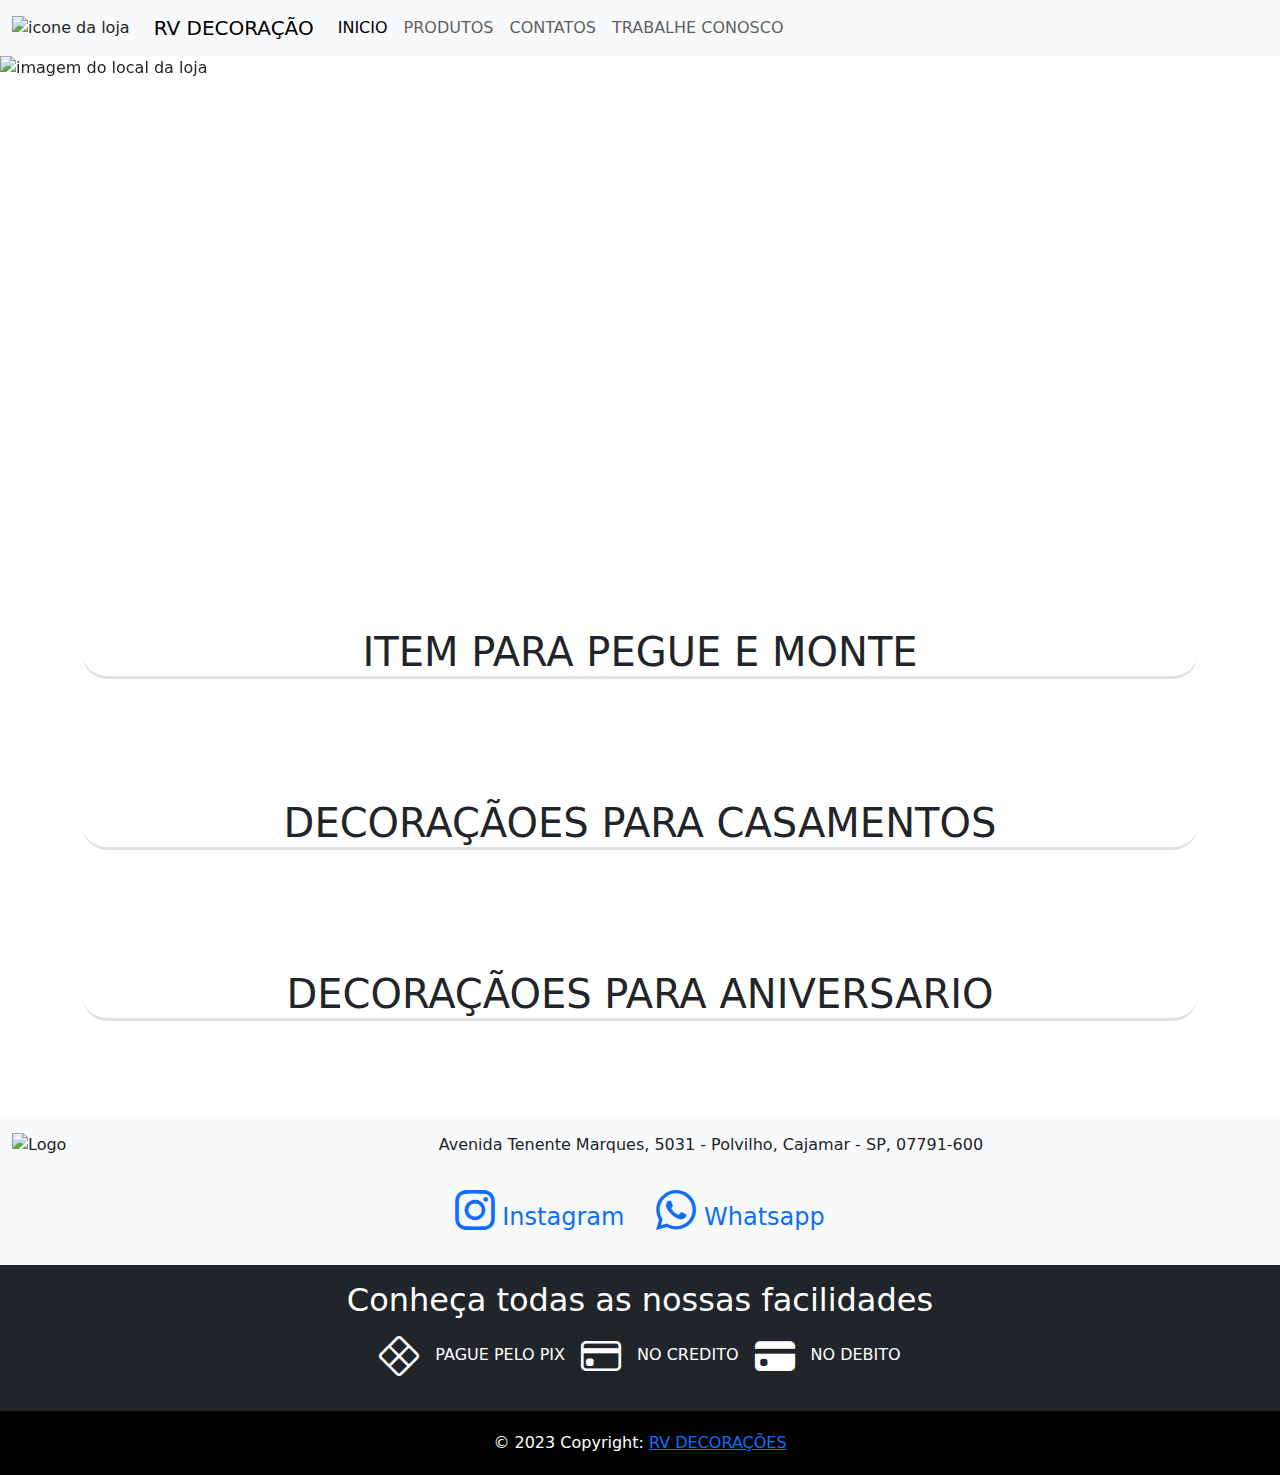
==== index.html @ b53a6ddc "Add files via upload" ====
<!doctype html>
<html lang="pt-BR" prefix="og: https://ogp.me/ns#">

<head>
  <meta charset="utf-8">
  <meta name="viewport" content="width=device-width, initial-scale=1">
  <meta property="og:title" content="RV DECORACOES">
  <meta property="og:description" content="Confira esta decoração incrível para alugar.">
  <meta property="og:image" content="../assets/icon/favLogo.jpg">
  <meta property="og:image:width" content="600"> <!-- largura da imagem em pixels -->
  <meta property="og:image:height" content="400">
  <link href="https://cdn.jsdelivr.net/npm/bootstrap@5.3.2/dist/css/bootstrap.min.css" rel="stylesheet">
  <link href="/css/style.css" rel="stylesheet">
  <link rel="stylesheet" href="https://cdn.jsdelivr.net/npm/bootstrap-icons@1.11.1/font/bootstrap-icons.css">
  <link href="https://getbootstrap.com/docs/5.3/assets/css/docs.css" rel="stylesheet">
  
  <link rel="icon" type="image/x-icon" href="../assets/icon/favLogo (1).webp">


  <script src="https://cdn.jsdelivr.net/npm/@popperjs/core@2.11.8/dist/umd/popper.min.js"
    integrity="sha384-I7E8VVD/ismYTF4hNIPjVp/Zjvgyol6VFvRkX/vR+Vc4jQkC+hVqc2pM8ODewa9r" crossorigin="anonymous"
    defer></script>
  <script src="https://cdn.jsdelivr.net/npm/bootstrap@5.3.2/dist/js/bootstrap.min.js"
    integrity="sha384-BBtl+eGJRgqQAUMxJ7pMwbEyER4l1g+O15P+16Ep7Q9Q+zqX6gSbd85u4mG4QzX+" crossorigin="anonymous"
    defer></script>
  <script src="https://cdn.jsdelivr.net/npm/bootstrap@5.3.2/dist/js/bootstrap.bundle.min.js" defer></script>

  <title > RV DECORAÇÃOES</title>
</head>

<body >
  <header>
    <nav class="navbar navbar-expand-lg bg-body-tertiary ">
      <div class="container-fluid">
        <img src="../assets/icon/favLogo (1).webp" class="img-fluid"  alt="icone da loja" aria-label="icone da loja">
        <a class="navbar-brand ms-4" href="/html/index.html">RV
          DECORAÇÃO</a>
        <button class="navbar-toggler" type="button" data-bs-toggle="collapse" data-bs-target="#navbarNavDropdown"
          aria-controls="navbarNavDropdown" aria-expanded="false" aria-label="Toggle navigation">
          <span class="navbar-toggler-icon"></span>
        </button>
        <div class="collapse navbar-collapse" id="navbarNavDropdown">
          <ul class="navbar-nav">
            <li class="nav-item">
              <a class="nav-link active" aria-current="page" href="/html/index.html">INICIO</a>
            </li>
            <li class="nav-item">
              <a class="nav-link" href="/html/galeria.html ">PRODUTOS</a>
            </li>
            <li class="nav-item">
              <a class="nav-link" href="#contatos">CONTATOS</a>
            </li>
            <li class="nav-item">
              <a class="nav-link" href="/html/TrabalheConosco.html">TRABALHE CONOSCO</a>
            </li>
          </ul>
         
        </div>
      </div>
    </nav>

  </header>
  <main id="navContainer">
    <div id="carouselExampleIndicators" class="carousel slide " data-bs-ride="carousel">
      <div class="carousel-indicators">
       <button type="button" data-bs-target="#carouselExampleIndicators" data-bs-slide-to="0" class="active"
          aria-current="true" aria-label="Slide 1"></button>
         <button type="button" data-bs-target="#carouselExampleIndicators" data-bs-slide-to="1"
          aria-label="Slide 2"></button>
        <button type="button" data-bs-target="#carouselExampleIndicators" data-bs-slide-to="2"
          aria-label="Slide 3"></button>
        <button type="button" data-bs-target="#carouselExampleIndicators" data-bs-slide-to="3"
          aria-label="Slide 4"></button>
      </div>

      <div class="carousel-inner">
        <div class="carousel-item active  ">
          <img src="../assets/image/frente_loja.webp" class="d-block w-100" height="500" alt="imagem do local da loja">
        </div>
      <div class="carousel-item">
          <img src="../assets/image/img_A.jpg" class="d-block w-100" height="500" alt="...">
        </div>
        <div class="carousel-item">
          <img src="../assets/img_aniversario/aniversario (14).webp" class="d-block w-100"  height="500" alt="...">
        </div>
        <div class="carousel-item">
          <img src="../assets/img_cha_de_cozinha/cha_de_cozinha  (4).webp" class="d-block w-100"  height="500" alt="...">
        </div> 
       </div>
      <button class="carousel-control-prev" type="button" data-bs-target="#carouselExampleIndicators"
        data-bs-slide="prev">
        <span class="carousel-control-prev-icon" aria-hidden="true"></span>
        <span class="visually-hidden">Previous</span>
      </button>
      <button class="carousel-control-next" type="button" data-bs-target="#carouselExampleIndicators"
        data-bs-slide="next">
        <span class="carousel-control-next-icon" aria-hidden="true"></span>
        <span class="visually-hidden">Next</span>
      </button> 
    </div>
   
    <section class="text-center container row mx-auto g-4 pt-5" id="pdt-casamentos">
      <h2 class="fs-1 flext text-center my-5 border-bottom border-3 rounded-5">ITEM PARA PEGUE E MONTE</h2>
    </section>
    <section class="text-center container row mx-auto g-4 pt-5 " id="pdt-revelacao">
      <h2 class="fs-1 flext text-center my-5 border-bottom border-3 rounded-5">DECORAÇÃOES PARA CASAMENTOS</h2>
    </section>

    <section class="text-center container row mx-auto g-4 pt-5" id="pdt-aniversario">
      <h2 class="fs-1 flext text-center my-5 border-bottom border-3 rounded-5">DECORAÇÃOES PARA ANIVERSARIO</h2>
    </section>



  </main>
  <footer class="bg-light text-dark rodape mt-5" id="contatos">
    <div class="container-fluid py-3">
        <div class="row">
            <div class="col-12 col-sm-6 col-md-4 ">
                <ul class="nav flex-column">
                    <img src="../assets/icon/favLogo.jpg" width="250px" class="img-fluid" alt="Logo">
                </ul>
            </div>
            <div class="col-12 col-sm-6 col-md-8">
                <p class="endereco">
                    Avenida Tenente Marques, 5031 - Polvilho, Cajamar - SP, 07791-600
                </p>
               
                <ul class="nav">
                  <li class="nav-item"><a href="https://www.instagram.com/rvdecoracoesoficial/" target="_blank" class="nav-link fs-4"><i class="bi bi-instagram fs-1"></i> Instagram</a></li>
                  <li class="nav-item"><a href="https://wa.me/5511964348328?text=Ola!%20vim%20pelo%20site"  class="nav-link fs-4" target="_blank"><i class="bi bi-whatsapp fs-1"></i> Whatsapp</a></li>
              </ul>
            </div>
        </div>
    </div>


    <section class="pb-4 text-bg-dark p-3  ">
      <h2 class="text-center ">Conheça todas as nossas facilidades</h2>
      <div class="d-flex flex-column flex-lg-row align-items-center justify-content-center gap-3 px-3">
        <div class="divs-facilidades d-flex align-items-center ">
          <div><i class="bi bi-x-diamond fs-1 "></i></div>
          <div>
            <div class=" ms-3 mb-1 ">PAGUE PELO PIX</div>
           
          </div>
        </div>
  
        <div class="divs-facilidades d-flex align-items-center">
          <div>
            <i class="bi bi-credit-card fs-1 "></i>
          </div>
          <div>
            <div class=" ms-3 mb-1">NO CREDITO</div>
            
          </div>
        </div>
  
        <div class="divs-facilidades d-flex align-items-center">
          <div><i class="bi bi-credit-card-fill fs-1"></i></div>
          <div>
            <div class=" ms-3 mb-1">NO DEBITO</div>
            
          </div>
        </div>
      </div>
  
    </section>

    <div class="text-center" style="background-color: #020202; padding: 20px; color: #FFF;">
        &copy; 2023 Copyright: <a href="#">RV DECORAÇÕES</a>
    </div>
   
</footer>
  <script src="/javascript/index.js"></script>
 

</body>

</html>
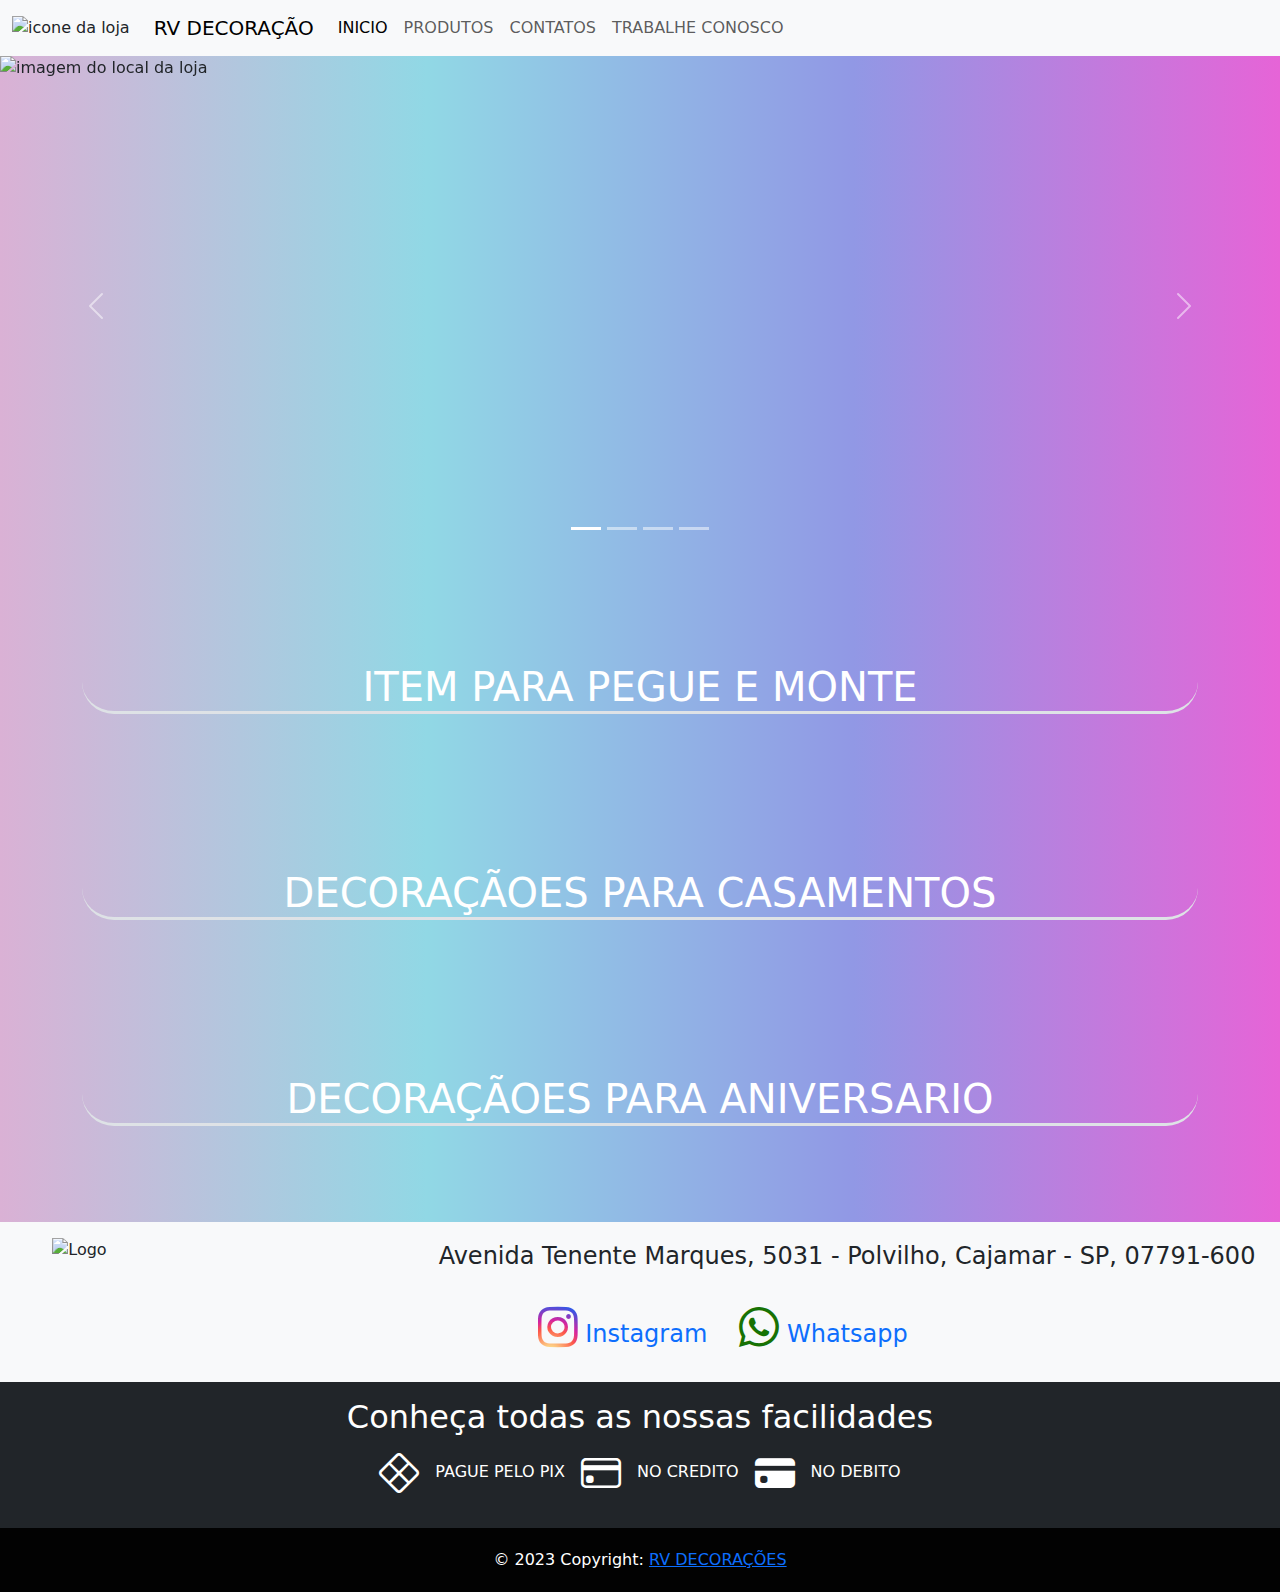
==== commit 8c9d3da7: "Update index.html" ====
--- a/index.html
+++ b/index.html
@@ -10,7 +10,7 @@
   <meta property="og:image:width" content="600"> <!-- largura da imagem em pixels -->
   <meta property="og:image:height" content="400">
   <link href="https://cdn.jsdelivr.net/npm/bootstrap@5.3.2/dist/css/bootstrap.min.css" rel="stylesheet">
-  <link href="/css/style.css" rel="stylesheet">
+  <link href="DecoracaoNunes/css/style.css" rel="stylesheet">
   <link rel="stylesheet" href="https://cdn.jsdelivr.net/npm/bootstrap-icons@1.11.1/font/bootstrap-icons.css">
   <link href="https://getbootstrap.com/docs/5.3/assets/css/docs.css" rel="stylesheet">
   
@@ -177,4 +177,4 @@
 
 </body>
 
-</html>+</html>
--- a/DecoracaoNunes/css/style.css
+++ b/DecoracaoNunes/css/style.css
@@ -0,0 +1,73 @@
+
+    .container>h2 {
+        color: #FFF;
+        padding-top: 35px;
+        border-bottom: 1px solid #FFF;
+
+    }
+
+    body {
+        background: linear-gradient(to left, #e664d7, #9198e5, #91d8e5, #dab1d5);
+
+    }
+
+   
+
+.bi-instagram{
+
+background: radial-gradient(circle at 30% 107%, #fdf497 0%, #fdf497 5%, #fd5949 45%, #d6249f 60%, #285AEB 90%);
+  background-clip: text;
+  -webkit-background-clip: text; 
+  -webkit-text-fill-color: transparent;
+   
+   
+}
+     .bi-whatsapp {
+      color: #177204;
+      cursor: pointer;
+    }
+
+    .endereco{
+        font-size: 18pt;
+    }
+    .nav{
+       margin-left: 10%;
+    }
+
+    footer{
+        margin-top:5% ;
+    
+    }
+      
+    @media  (max-width:375px)  {
+        .endereco{
+        text-align: center;
+      
+    }
+
+   .img-fluid{
+    margin-left: 5%;    
+   }
+
+    }
+
+    @media (max-width:540px){
+        .nav{
+            margin-left:21%;
+         }
+     
+    }
+
+
+    @media (max-width:280px){
+        .nav{
+            margin-left:2%;
+         }
+     
+         .endereco{
+            text-align: center;
+            margin-top: 4%;
+         }
+
+
+    }
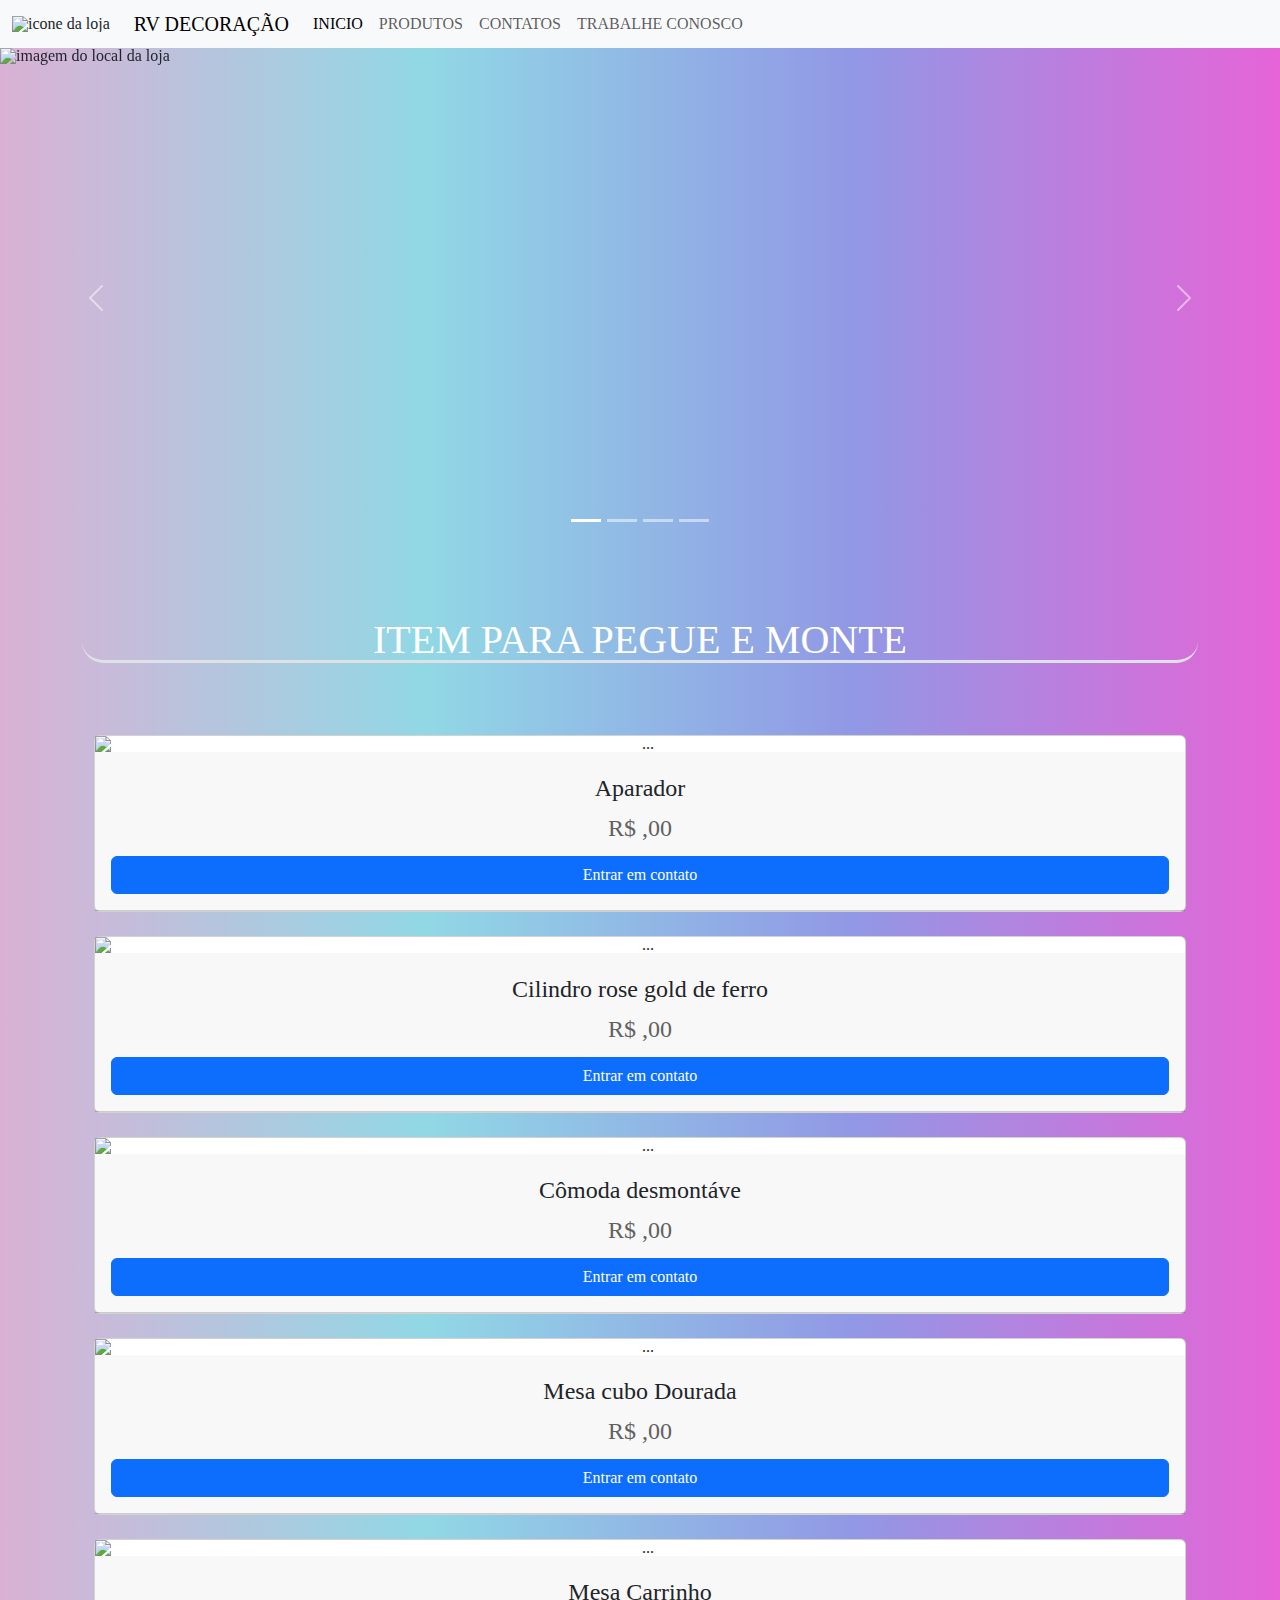
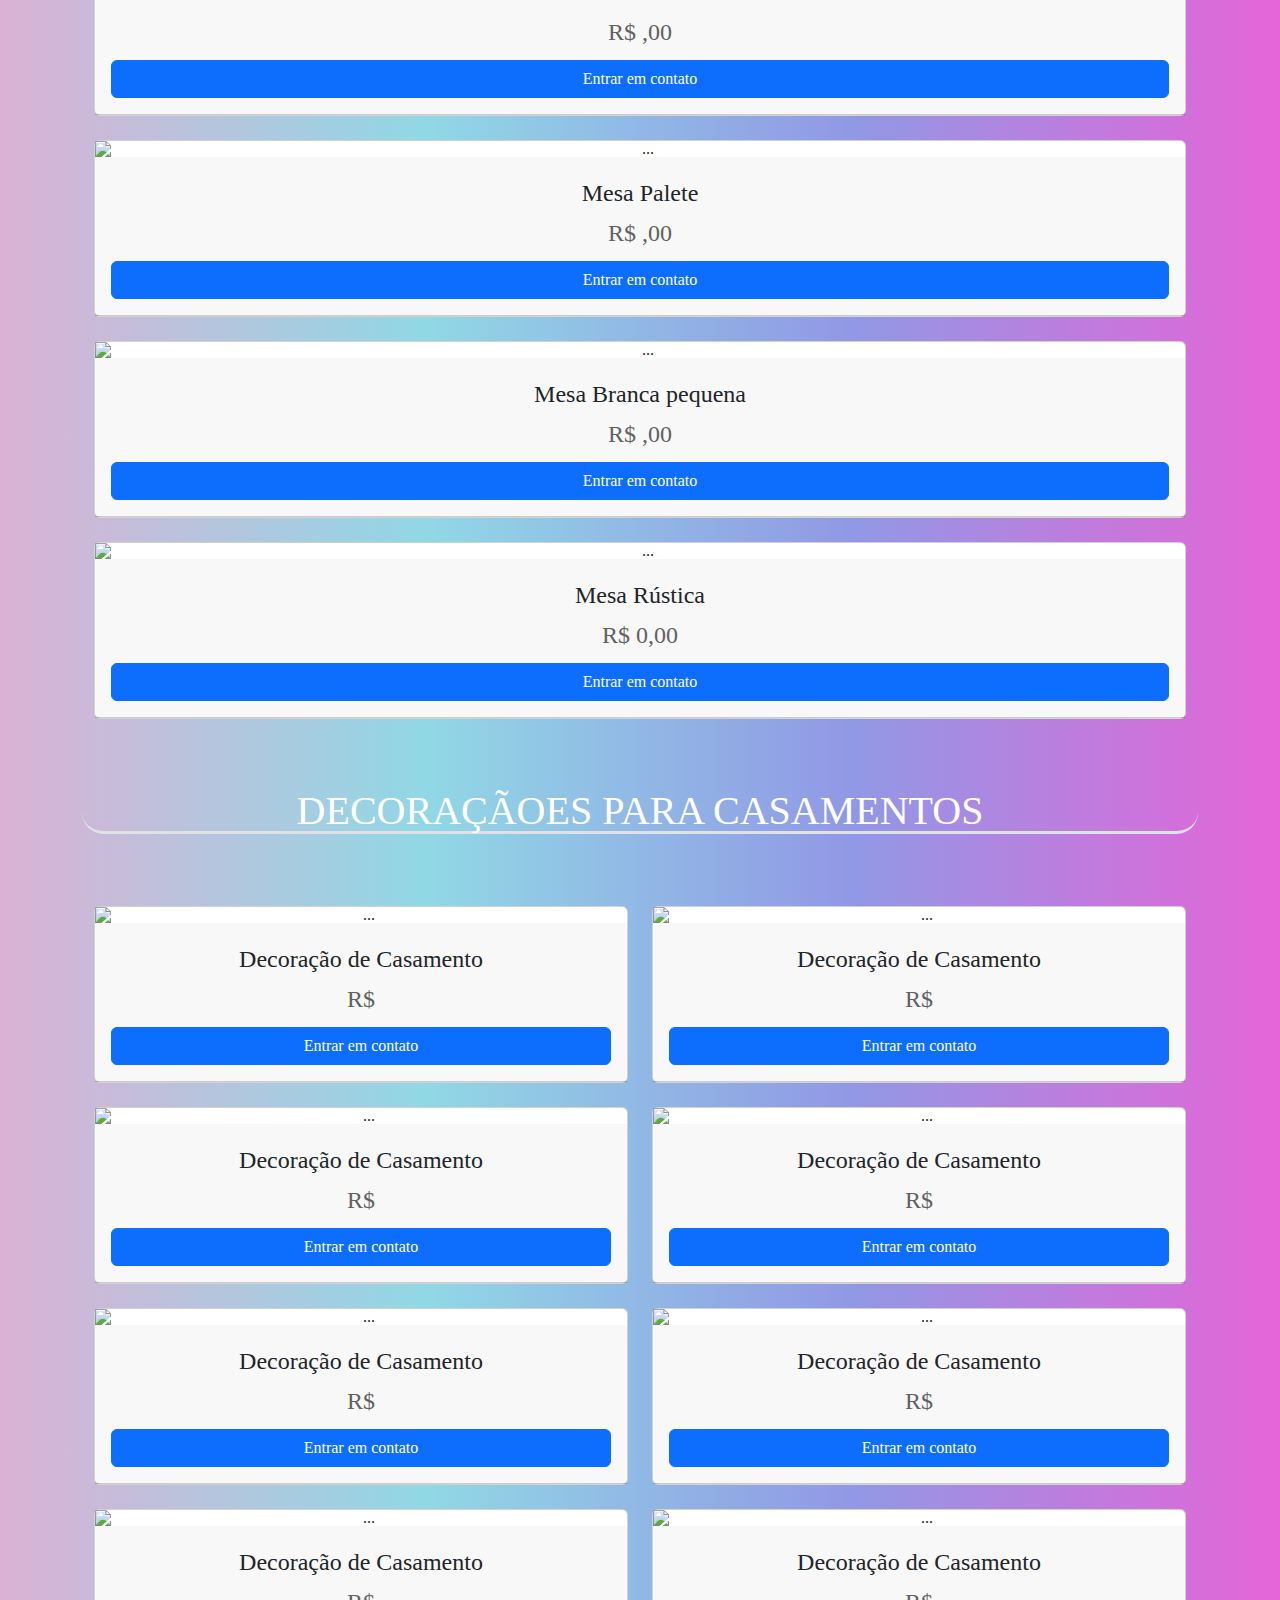
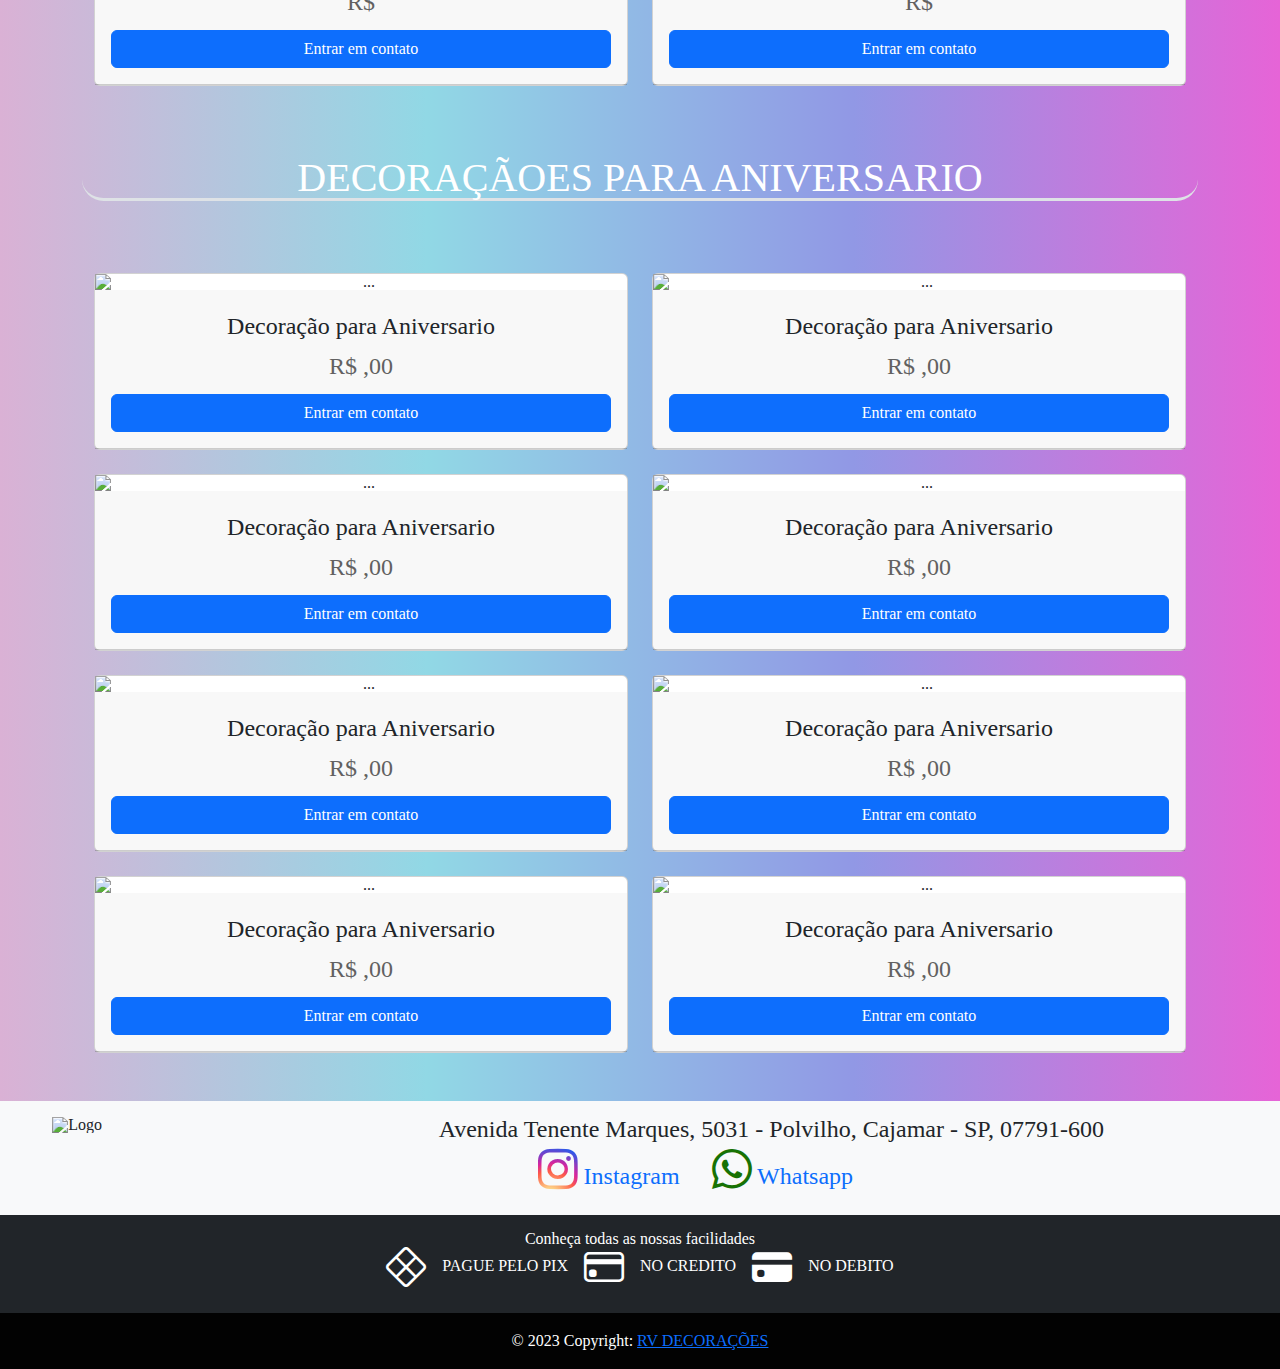
==== commit 1eddc5ae: "Add files via upload" ====
--- a/index.html
+++ b/index.html
@@ -10,7 +10,7 @@
   <meta property="og:image:width" content="600"> <!-- largura da imagem em pixels -->
   <meta property="og:image:height" content="400">
   <link href="https://cdn.jsdelivr.net/npm/bootstrap@5.3.2/dist/css/bootstrap.min.css" rel="stylesheet">
-  <link href="DecoracaoNunes/css/style.css" rel="stylesheet">
+  <link href="/css/style.css" rel="stylesheet">
   <link rel="stylesheet" href="https://cdn.jsdelivr.net/npm/bootstrap-icons@1.11.1/font/bootstrap-icons.css">
   <link href="https://getbootstrap.com/docs/5.3/assets/css/docs.css" rel="stylesheet">
   
@@ -177,4 +177,4 @@
 
 </body>
 
-</html>
+</html>--- a/css/style.css
+++ b/css/style.css
@@ -0,0 +1,12 @@
+@import url('../css/body.css');
+@import url('../css/css_bootstrep.css');
+@import url('../css/cards.css');  
+@import url('../css/footer.css');
+@import url('../css/reset.css');
+@import url('../css/secao.css');   
+@import url('../css/alerta.css')
+
+
+
+
+   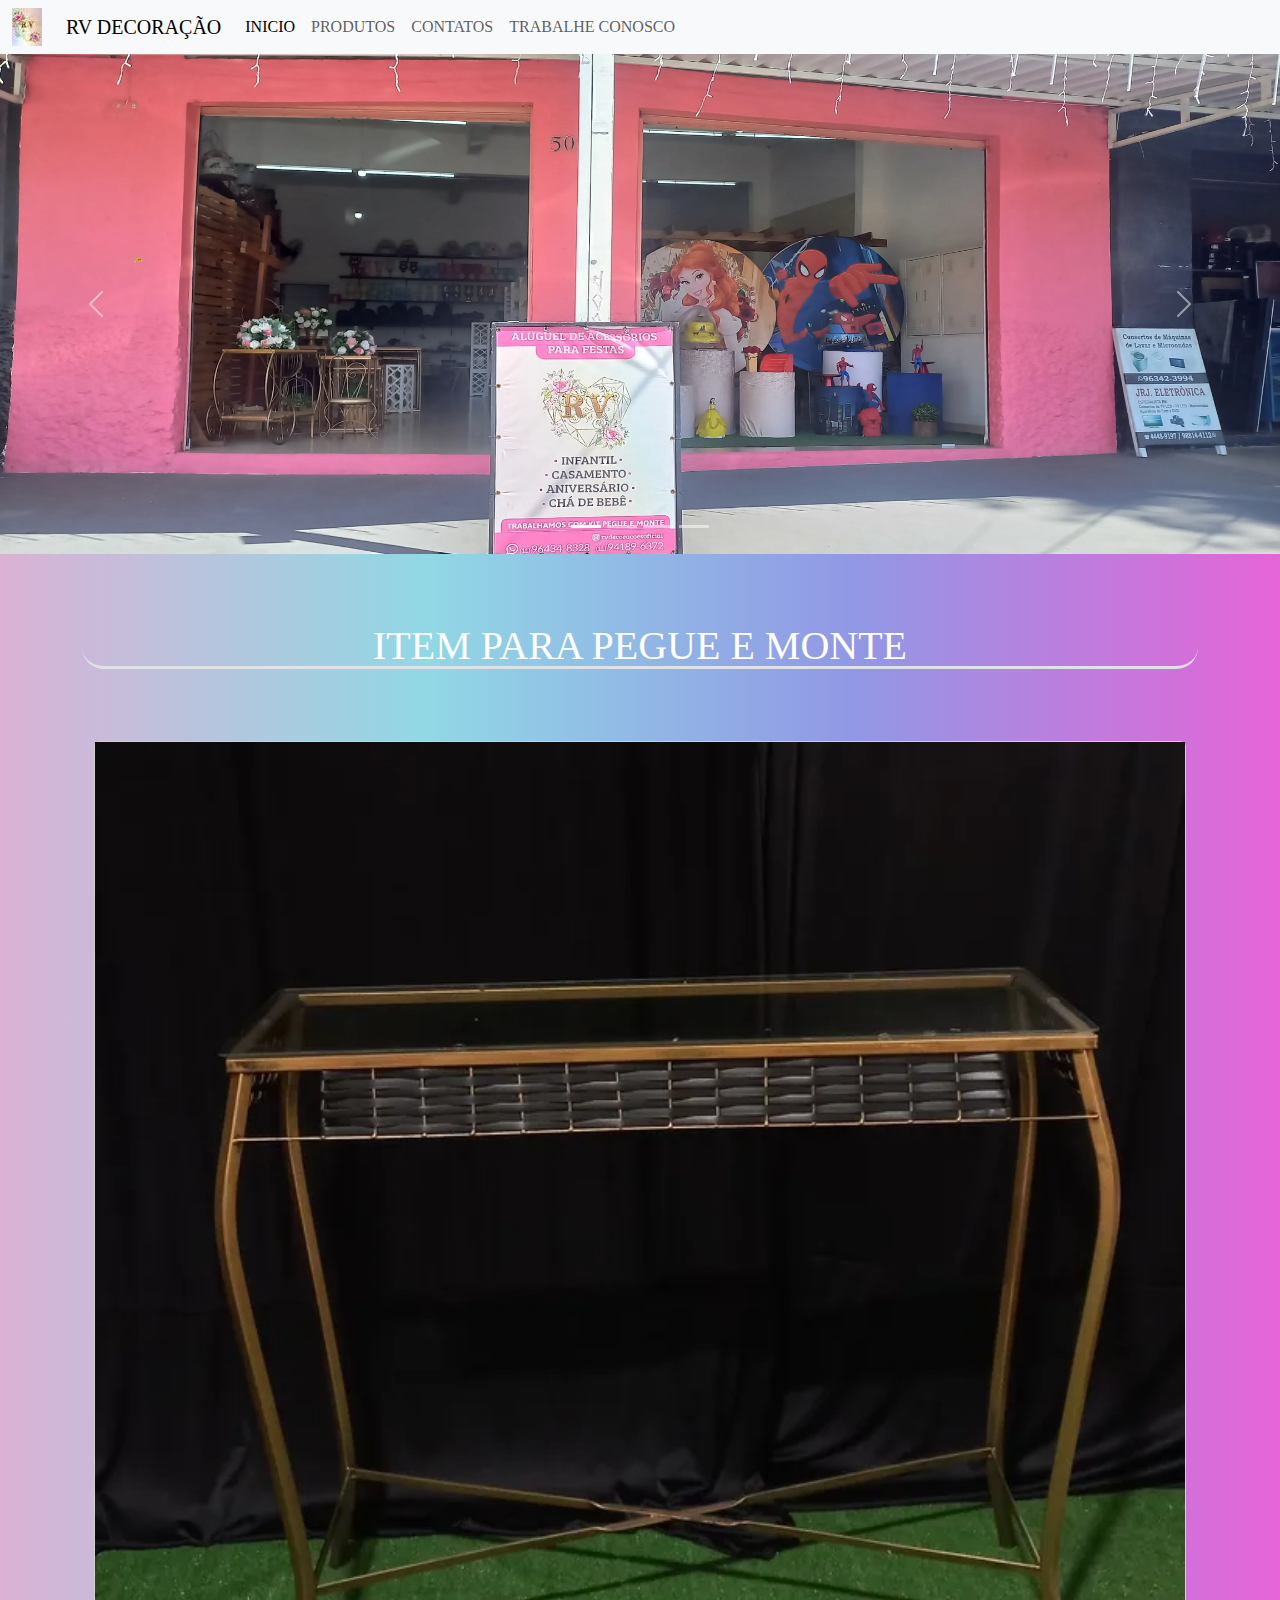
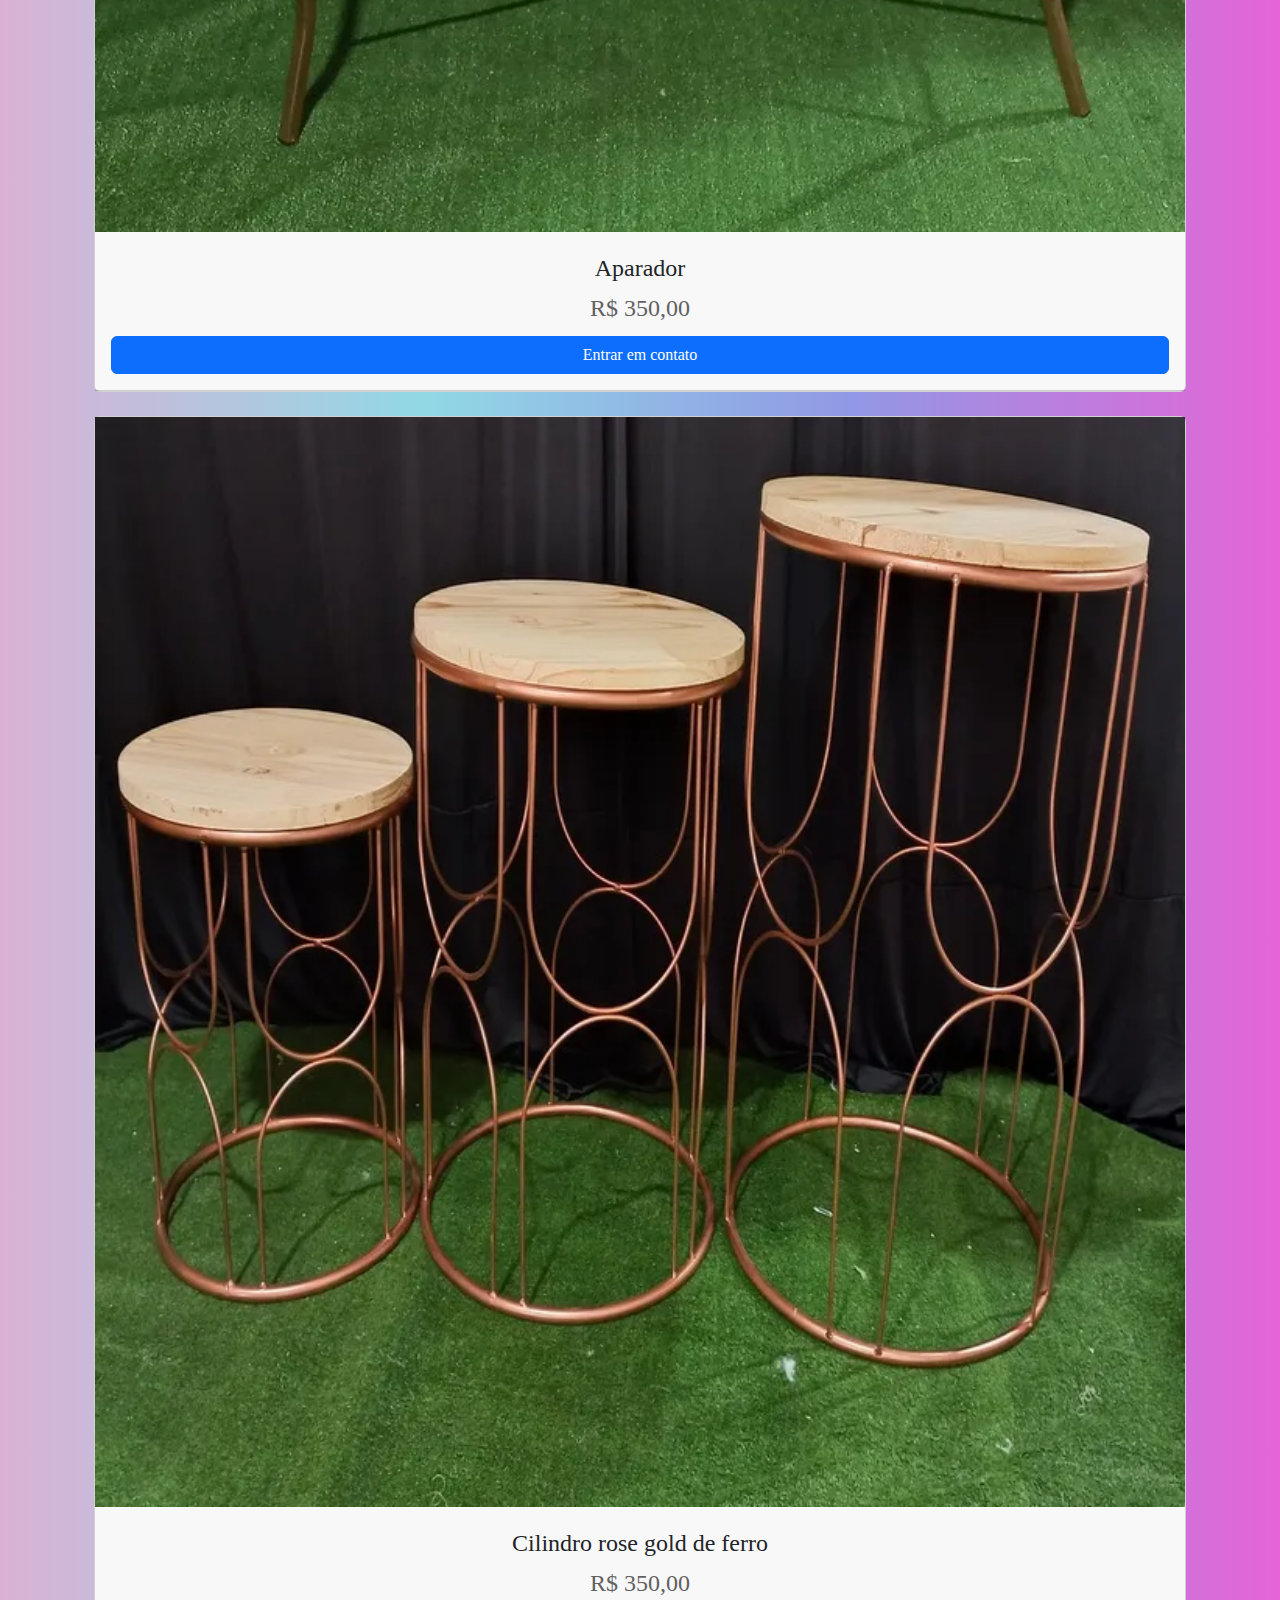
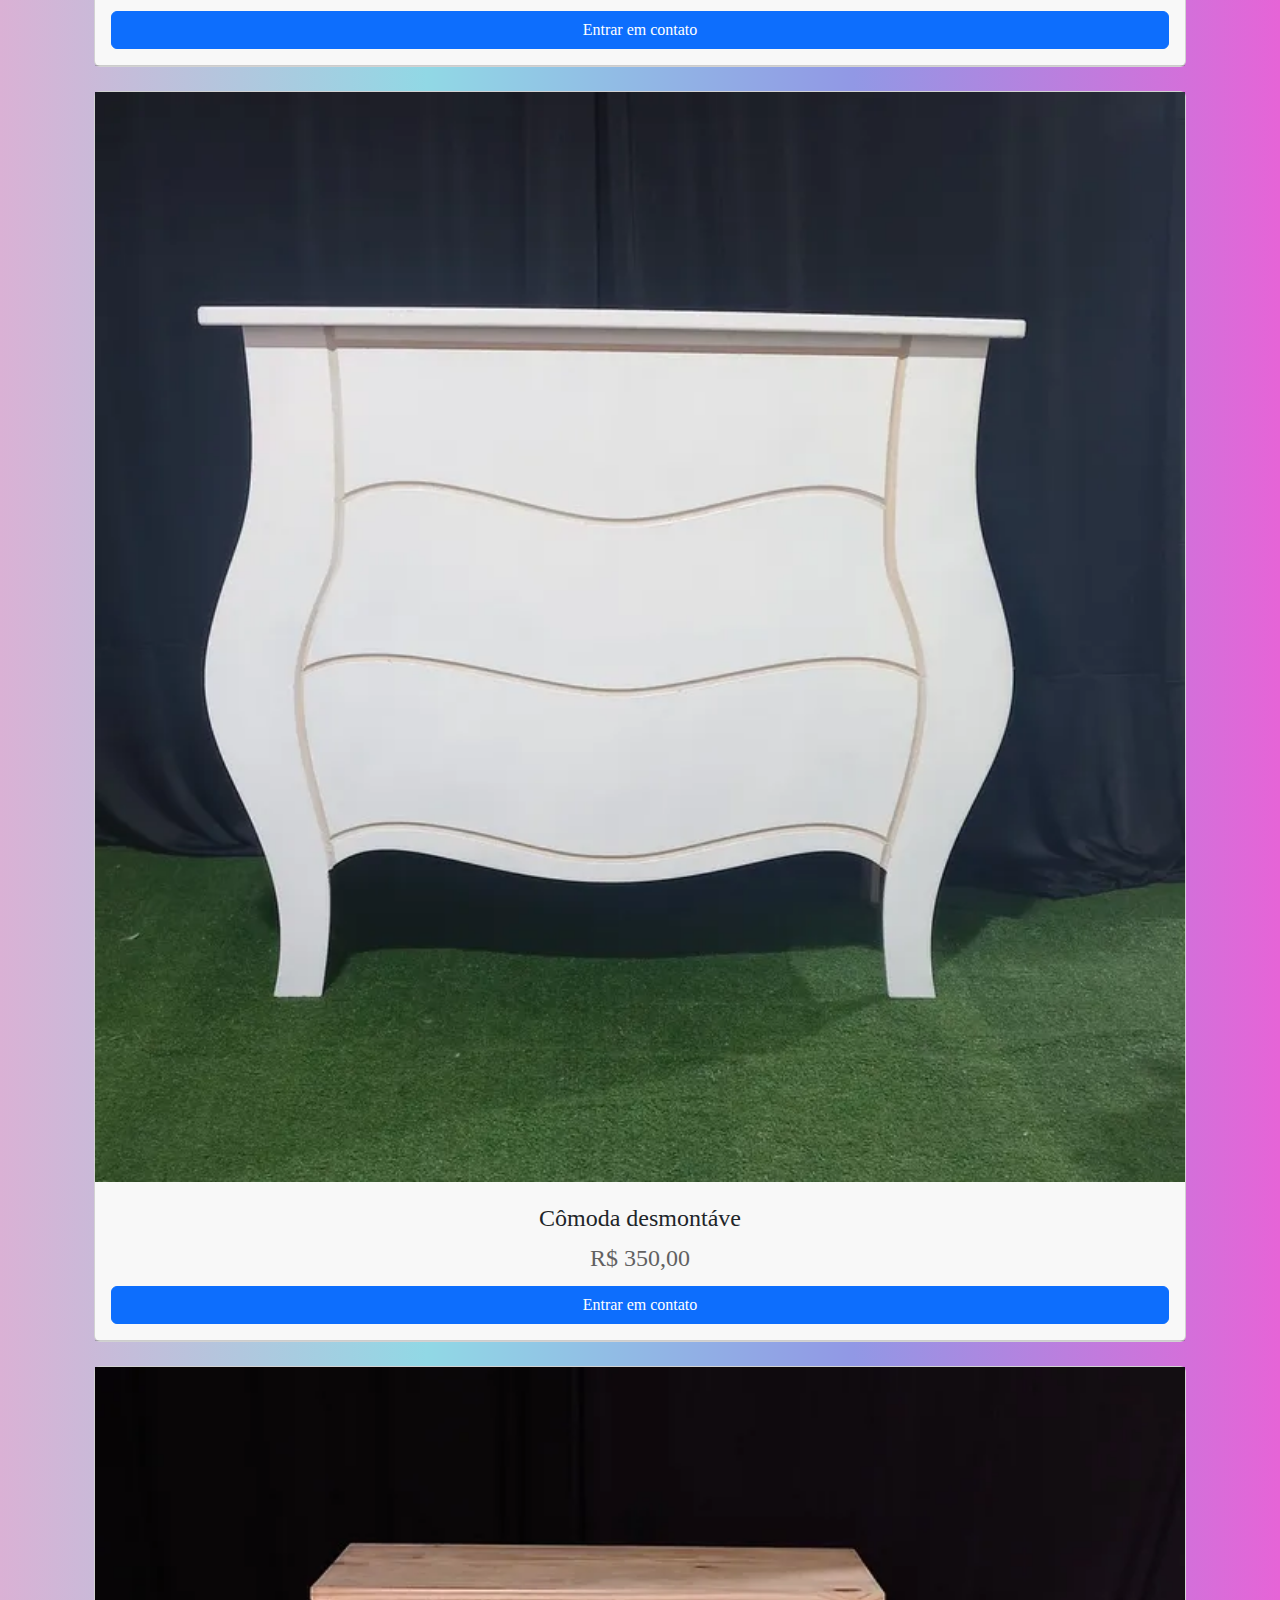
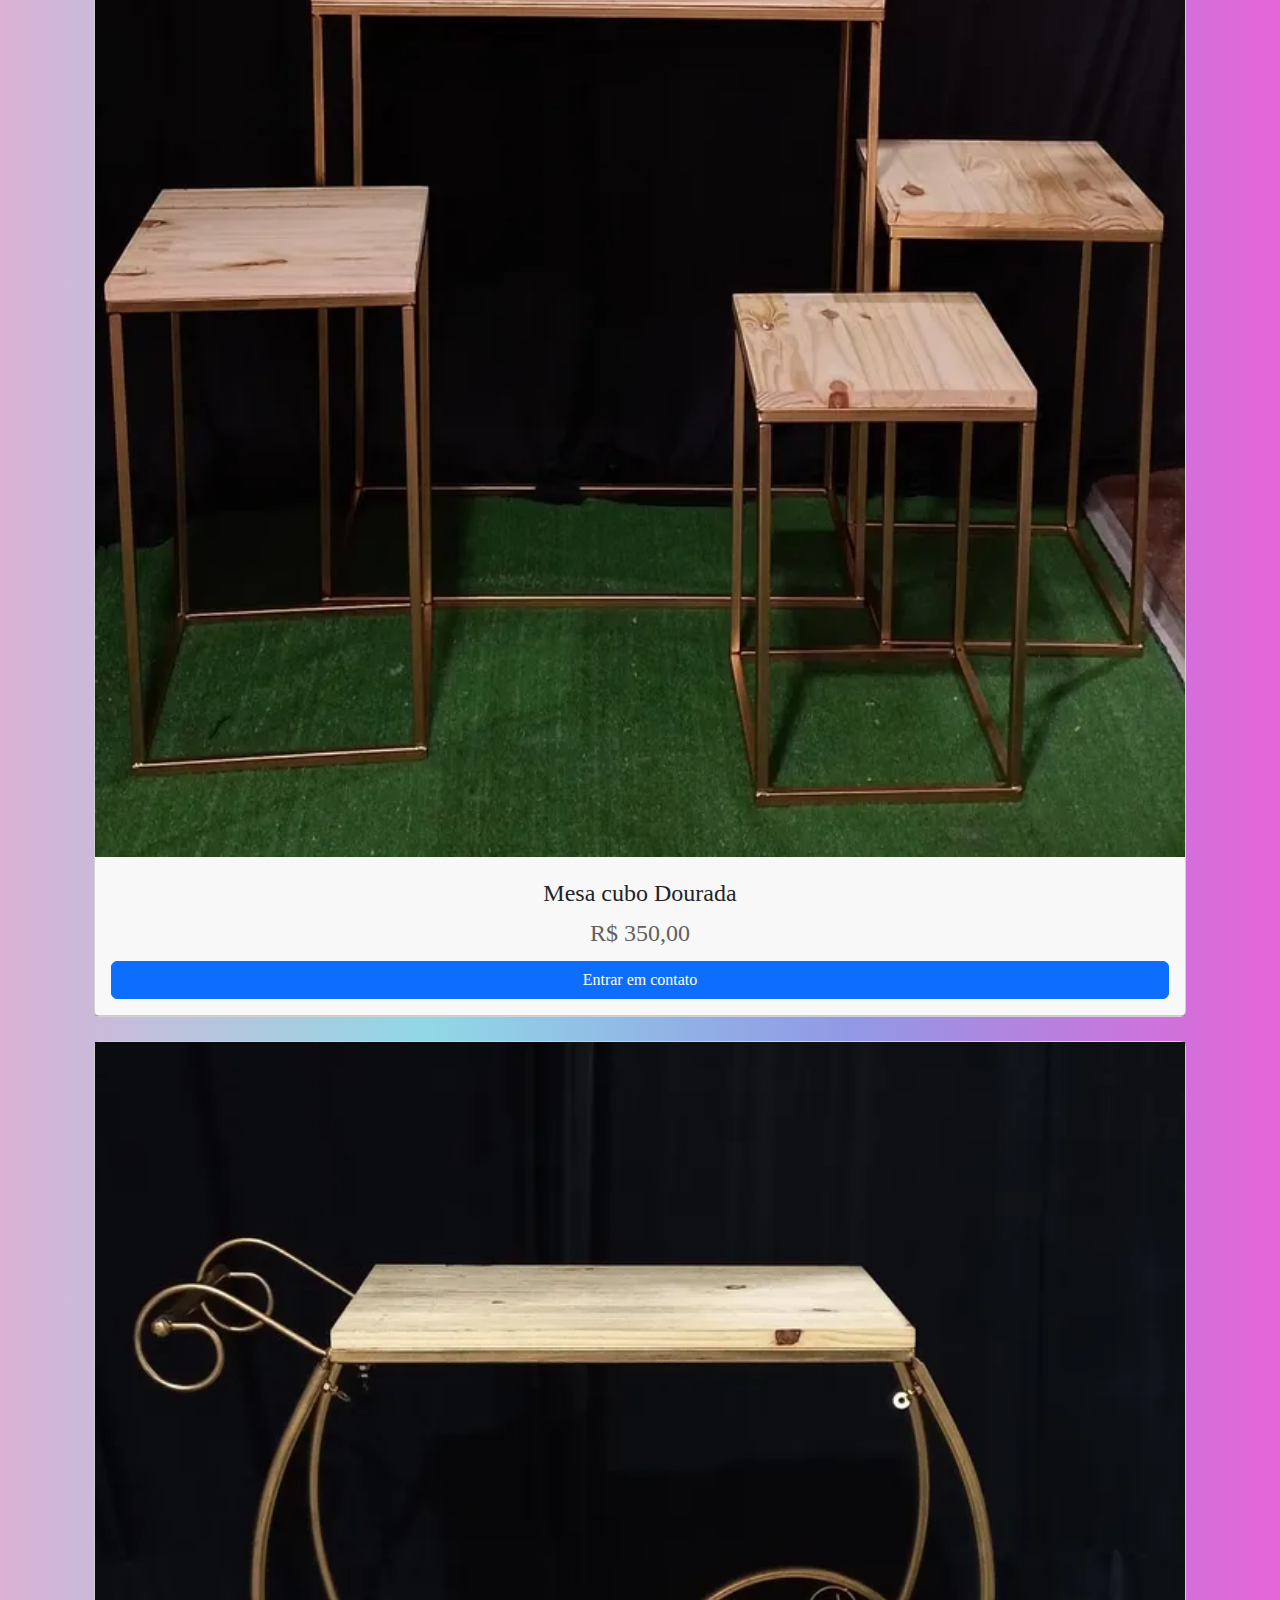
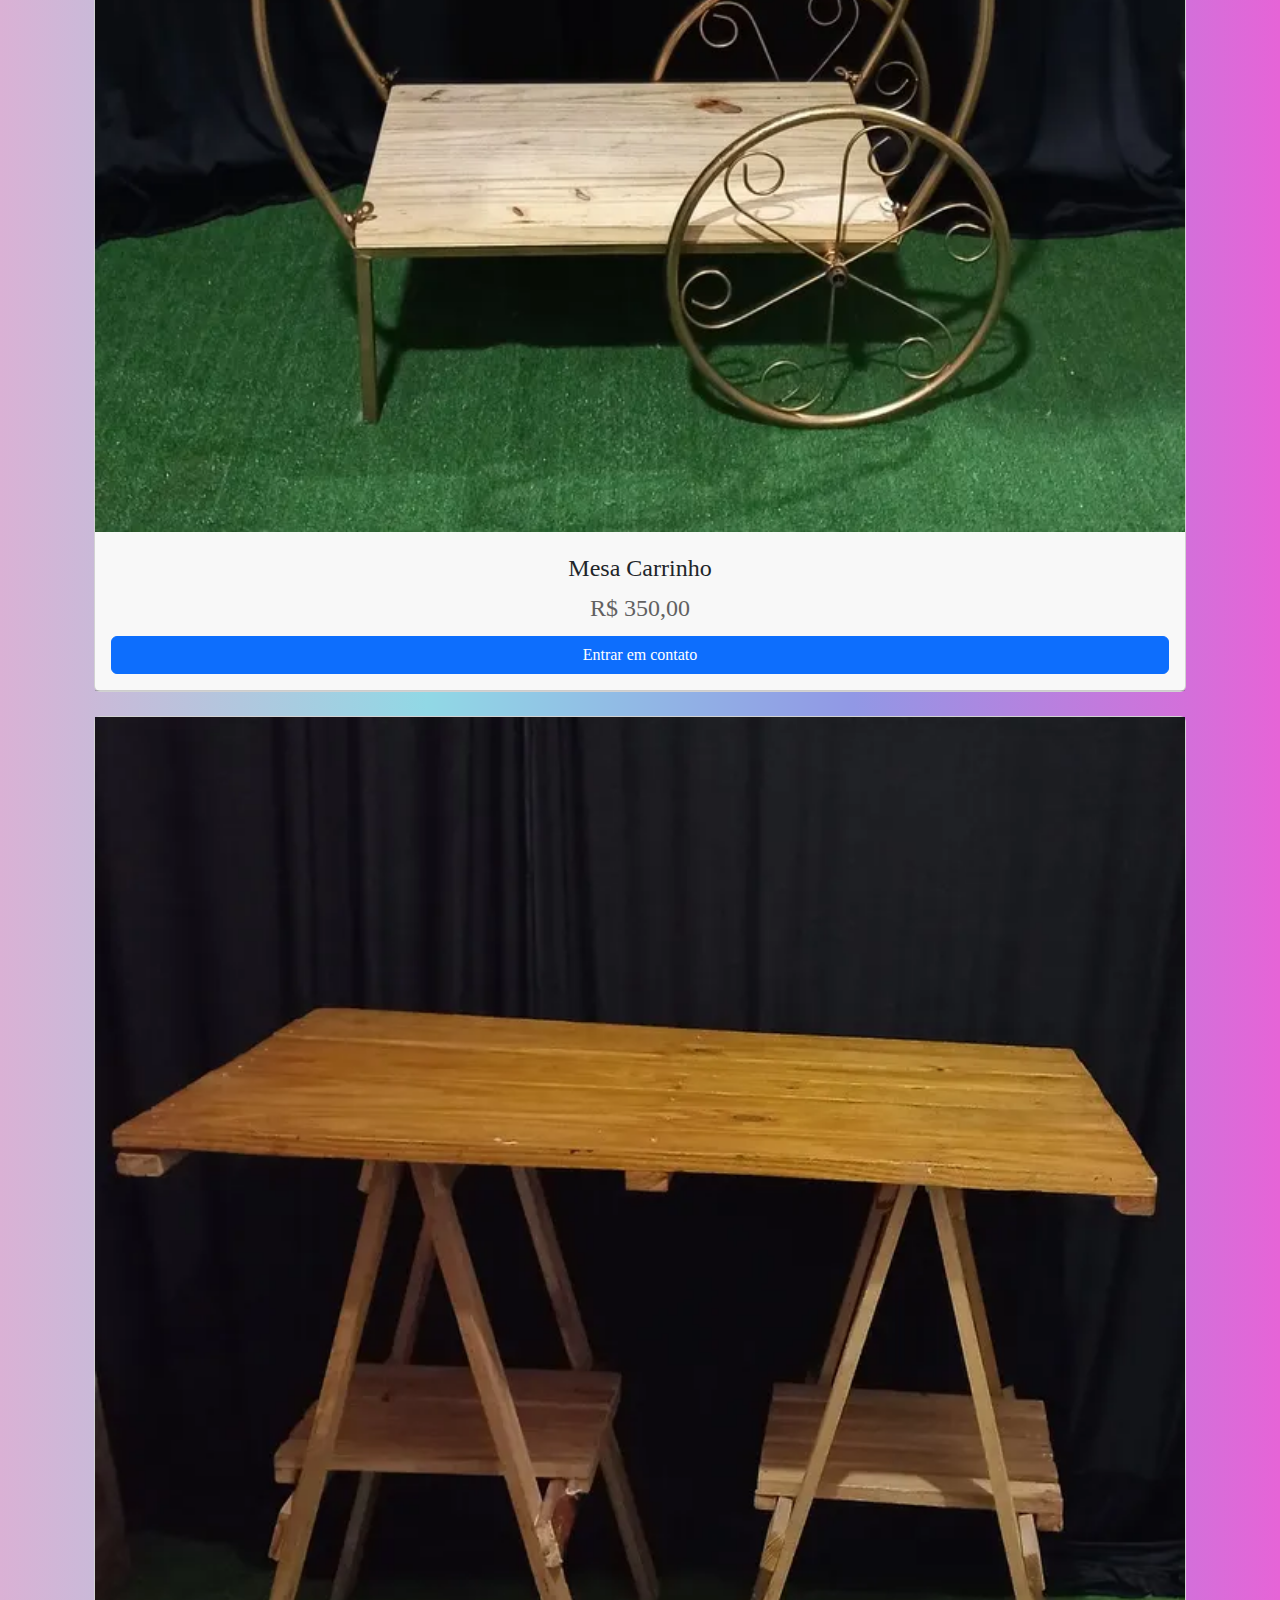
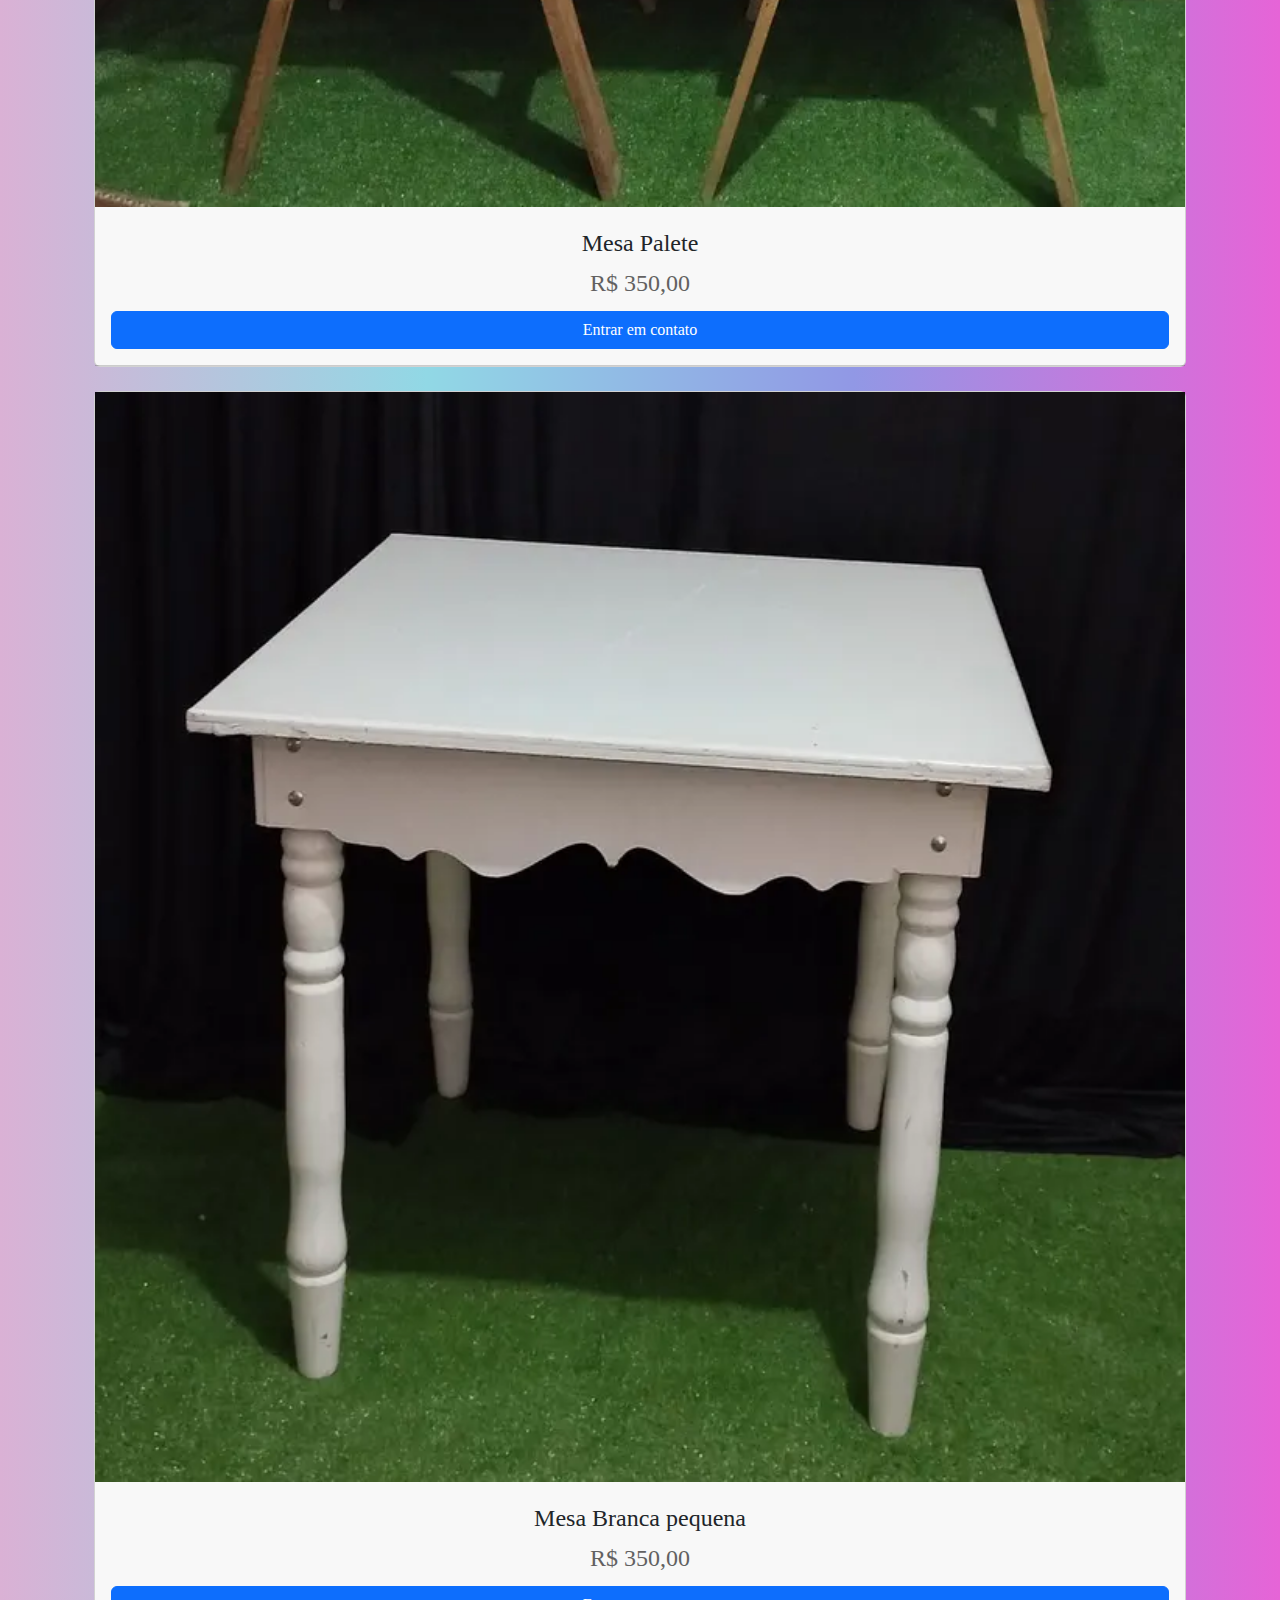
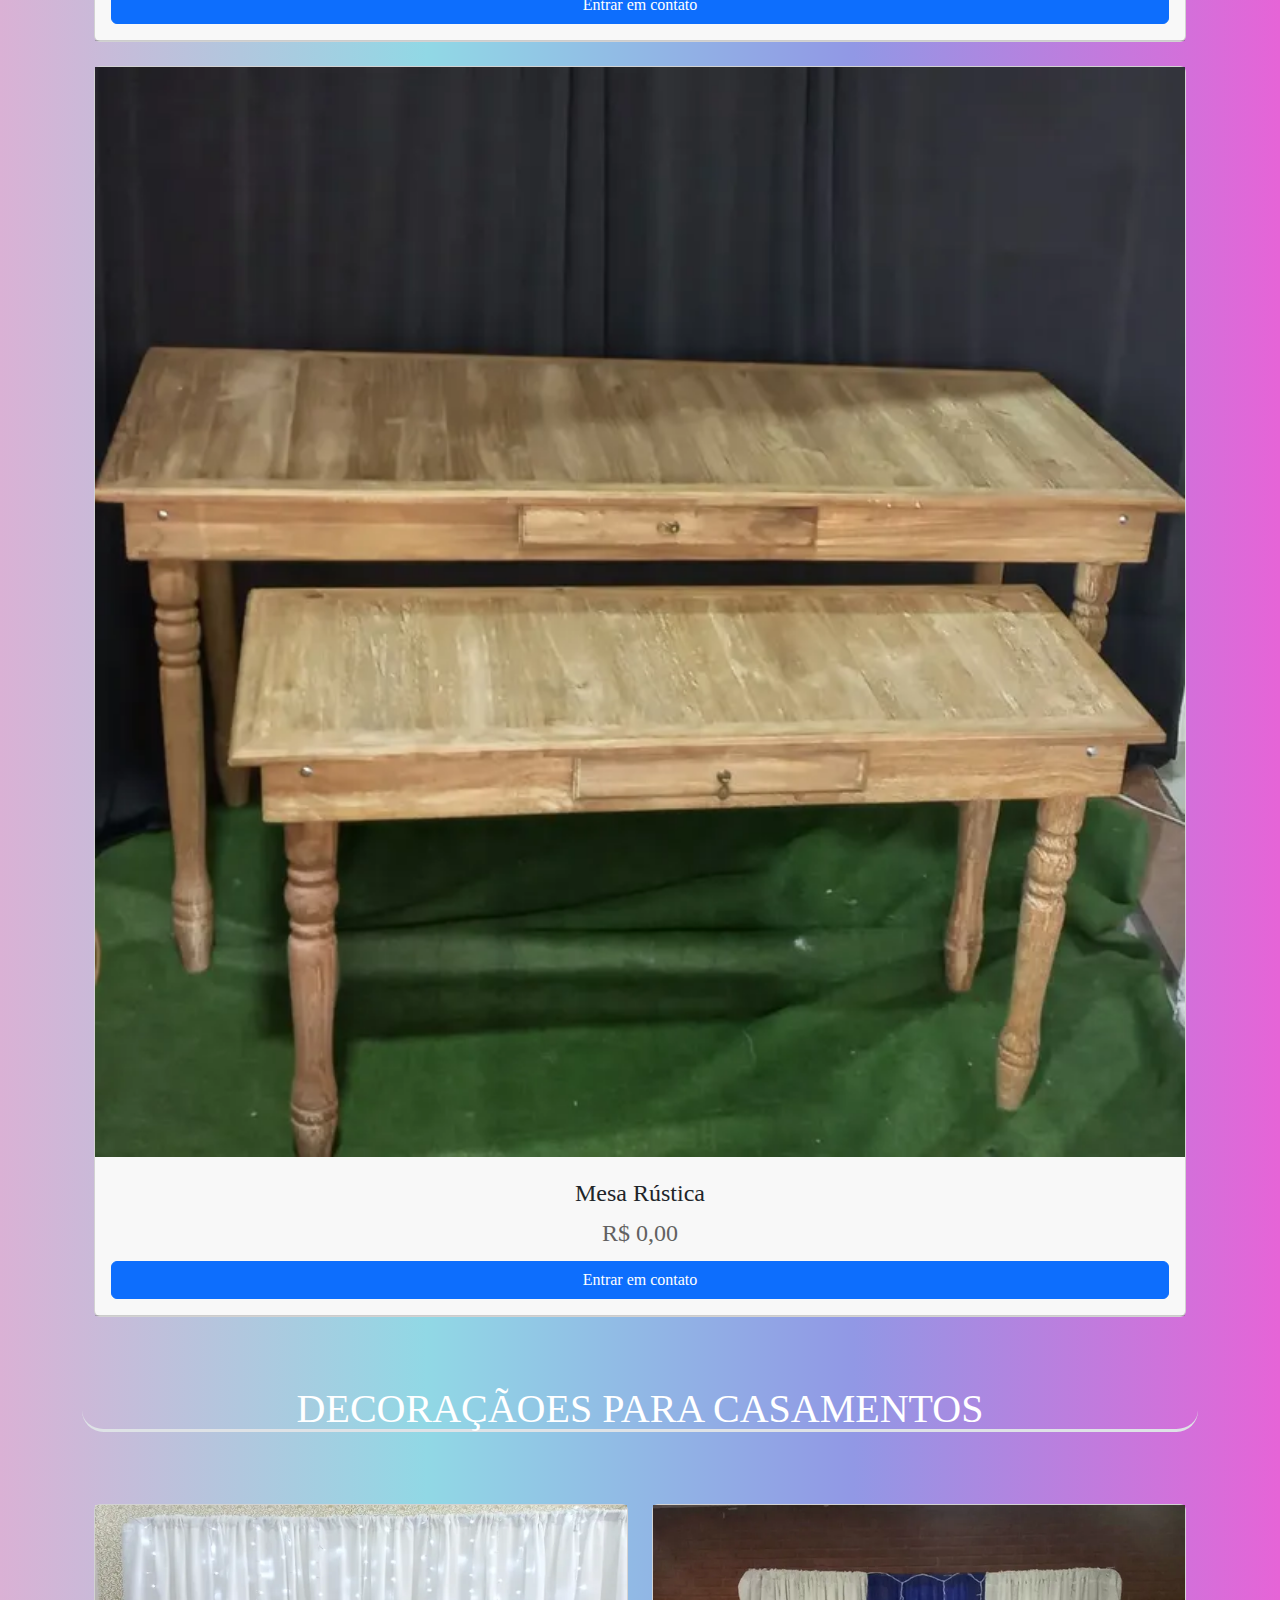
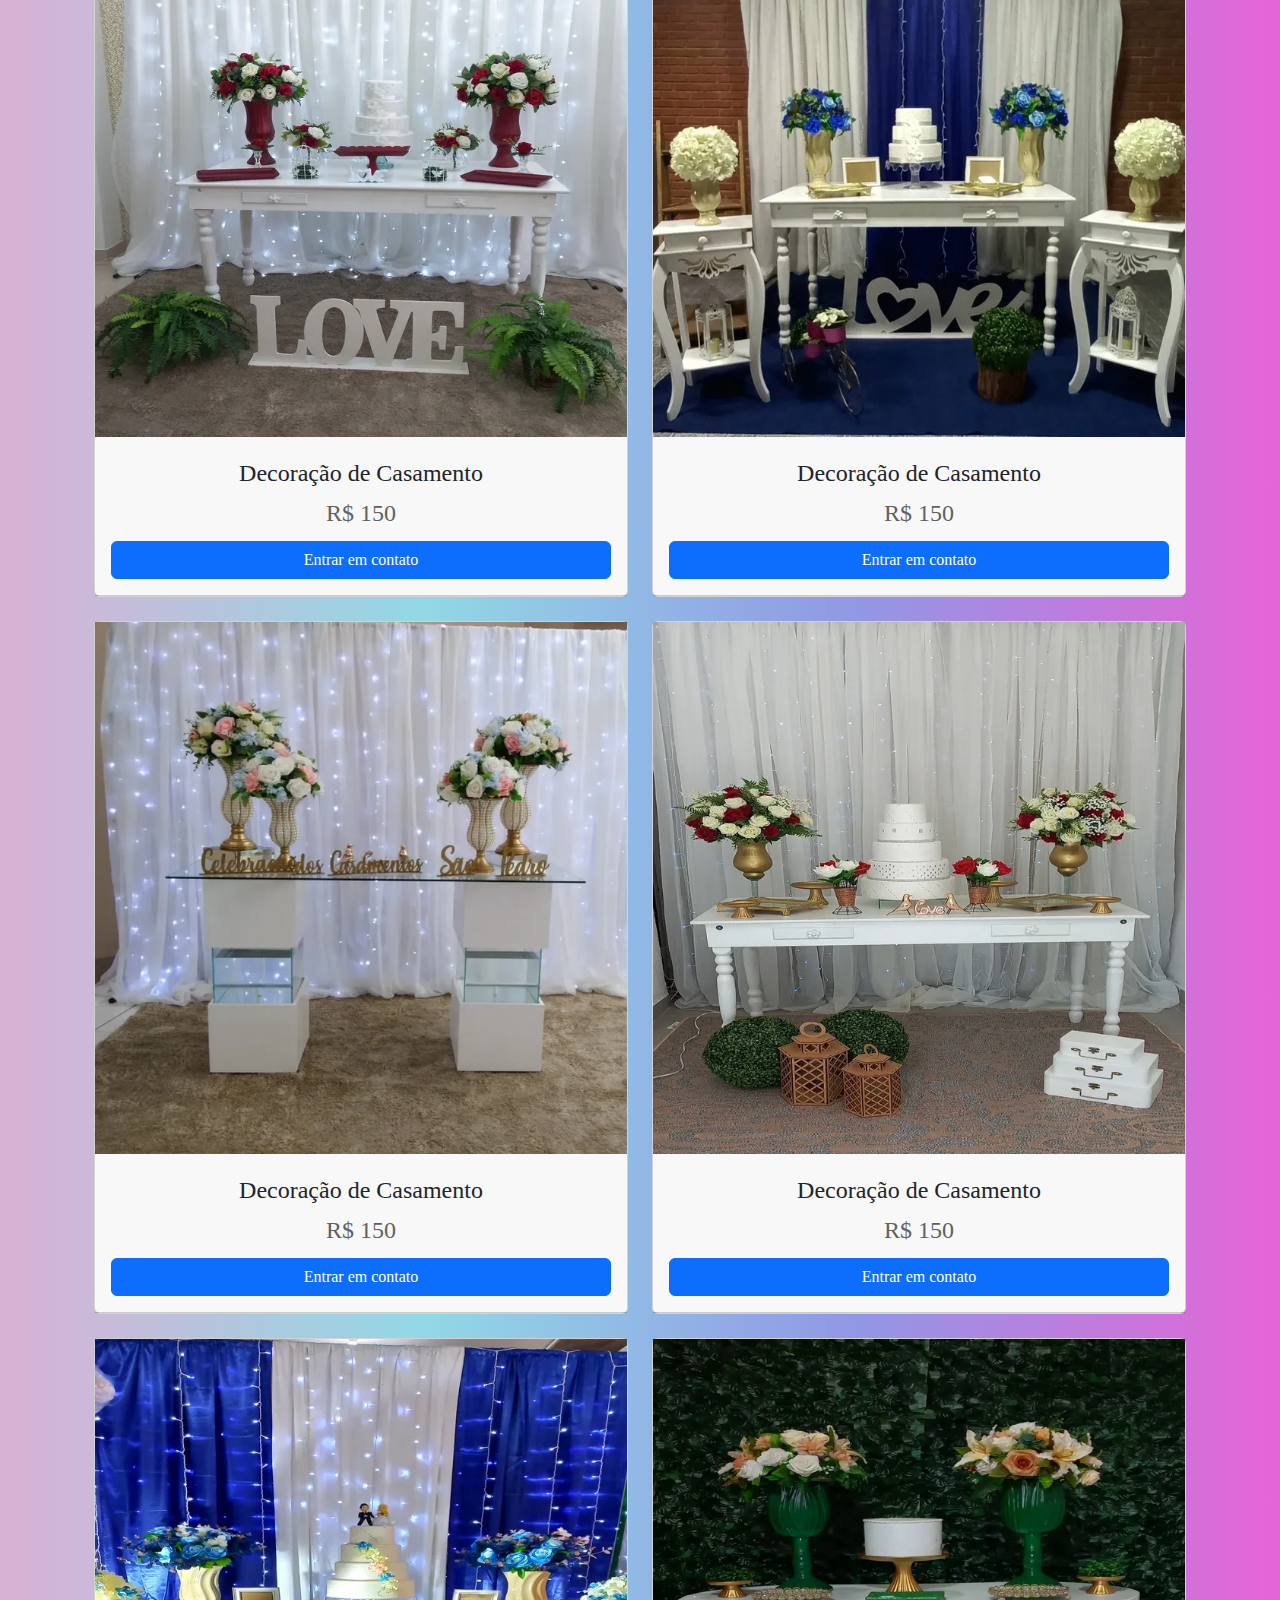
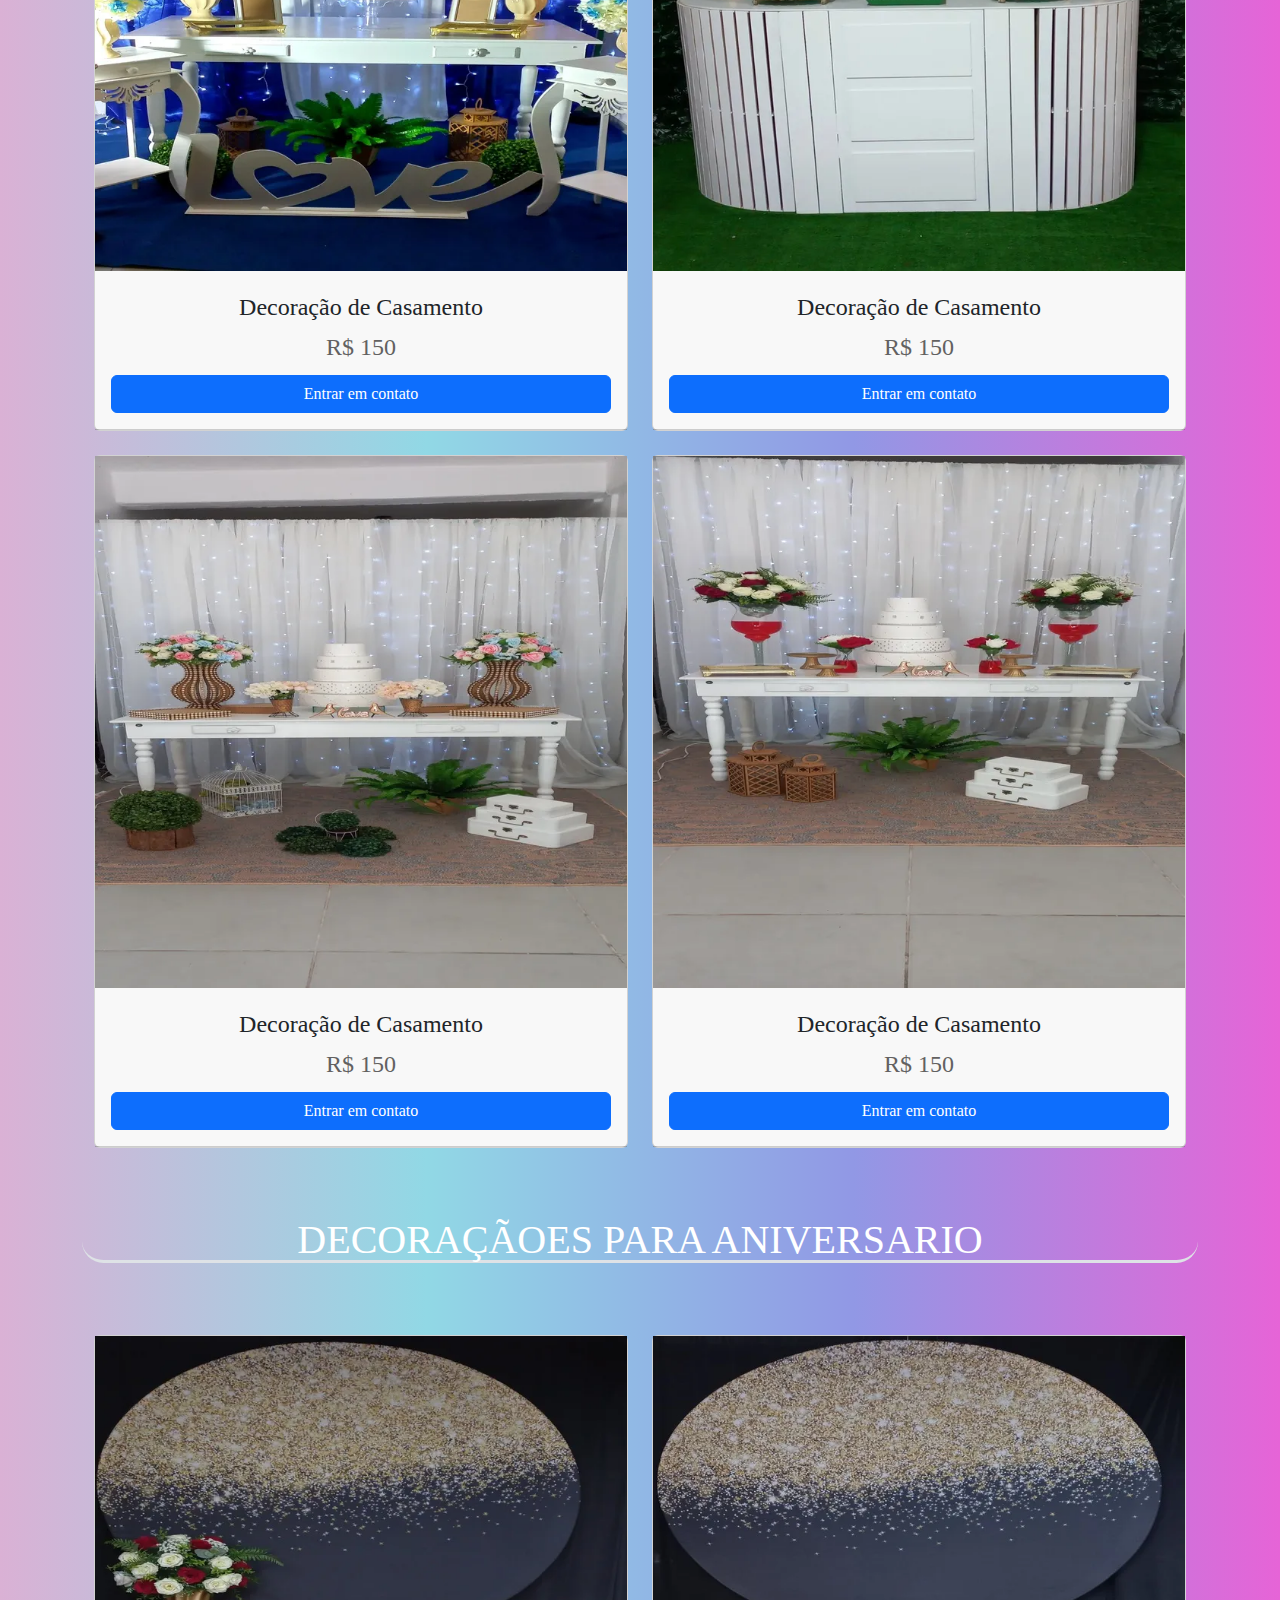
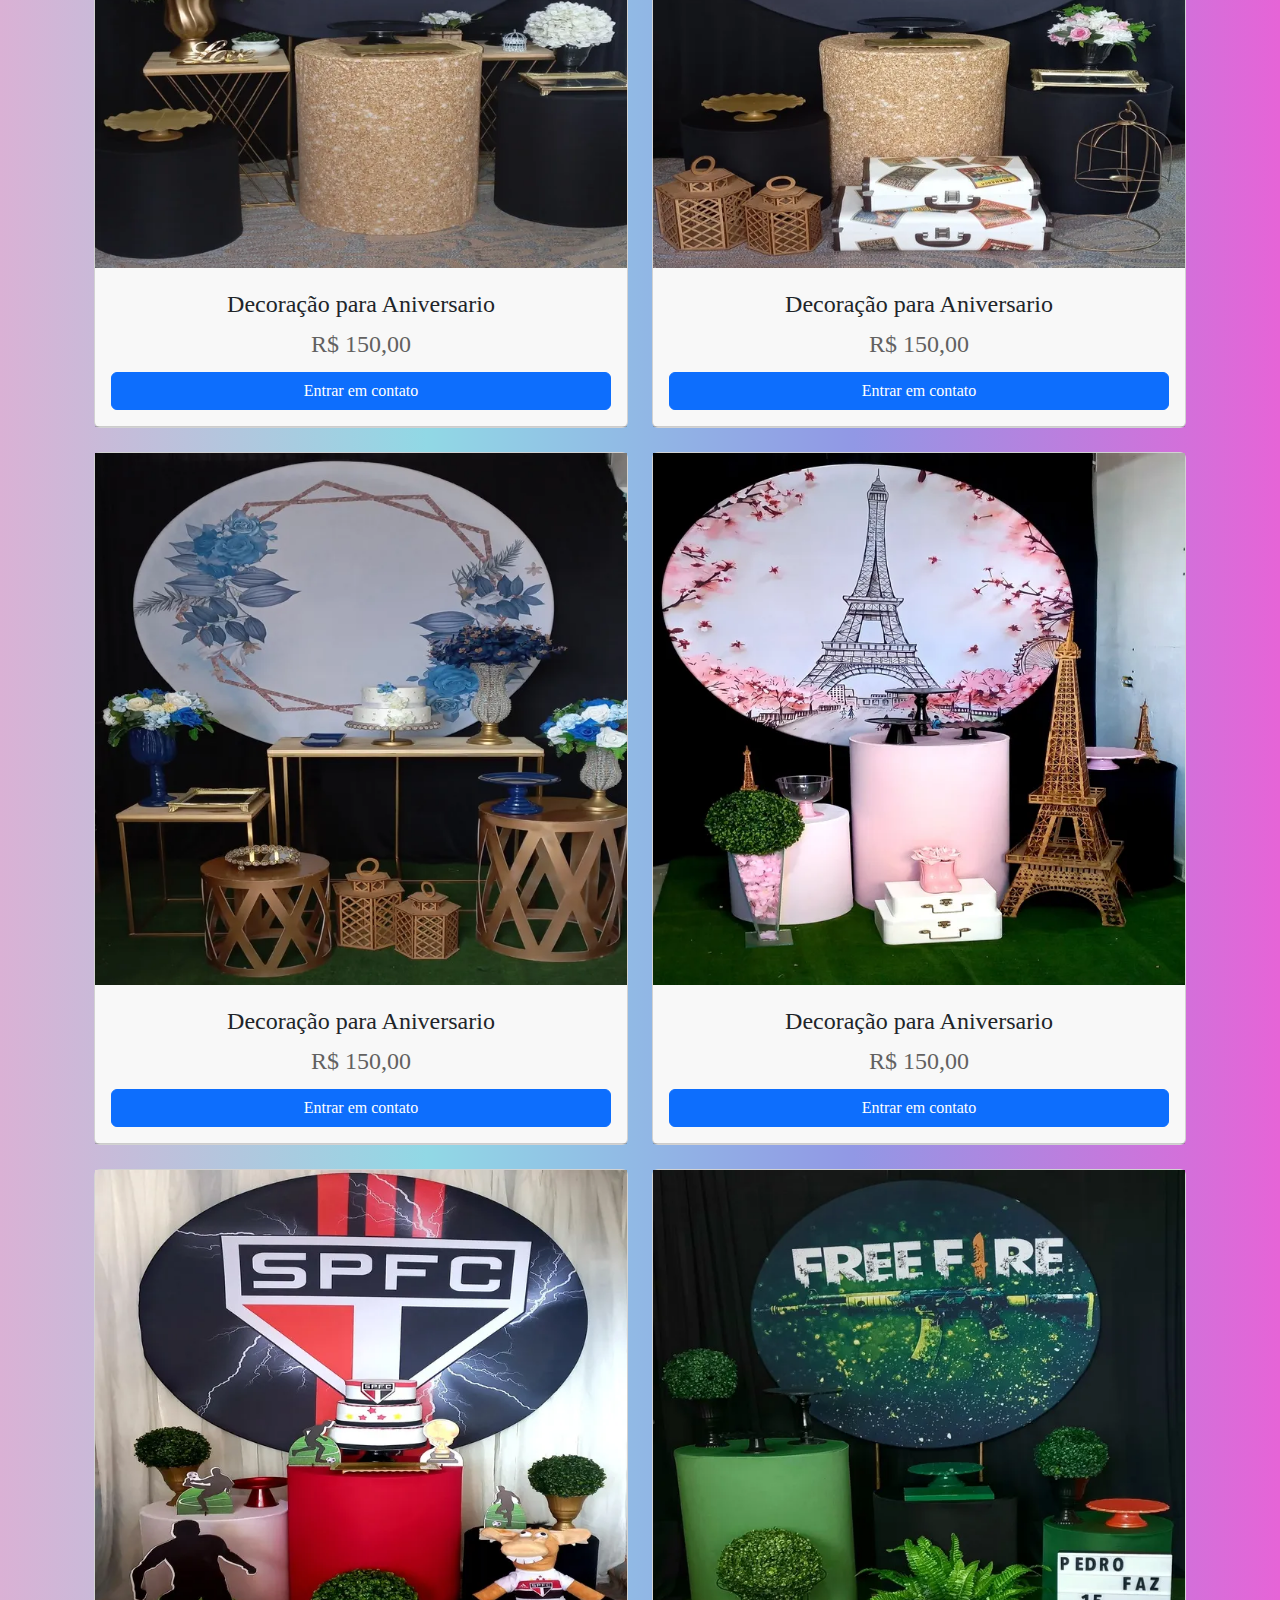
==== commit e79f6839: "Update index.html" ====
--- a/index.html
+++ b/index.html
@@ -118,7 +118,7 @@
         <div class="row">
             <div class="col-12 col-sm-6 col-md-4 ">
                 <ul class="nav flex-column">
-                    <img src="../assets/icon/favLogo.jpg" width="250px" class="img-fluid" alt="Logo">
+                    <img src="../assets/icon/favLogo.webp" width="250px" class="img-fluid" alt="Logo">
                 </ul>
             </div>
             <div class="col-12 col-sm-6 col-md-8">
@@ -177,4 +177,4 @@
 
 </body>
 
-</html>+</html>
--- a/css/style.css
+++ b/css/style.css
@@ -6,7 +6,14 @@
 @import url('../css/secao.css');   
 @import url('../css/alerta.css')
 
+@import url('https://fonts.googleapis.com/css2?family=Fraunces:ital,opsz,wght@0,9..144,100..900;1,9..144,100..900&display=swap');
+
+*{
+  font-family: "Fraunces", serif;
 
 
+  
+}
 
-   +
+   
